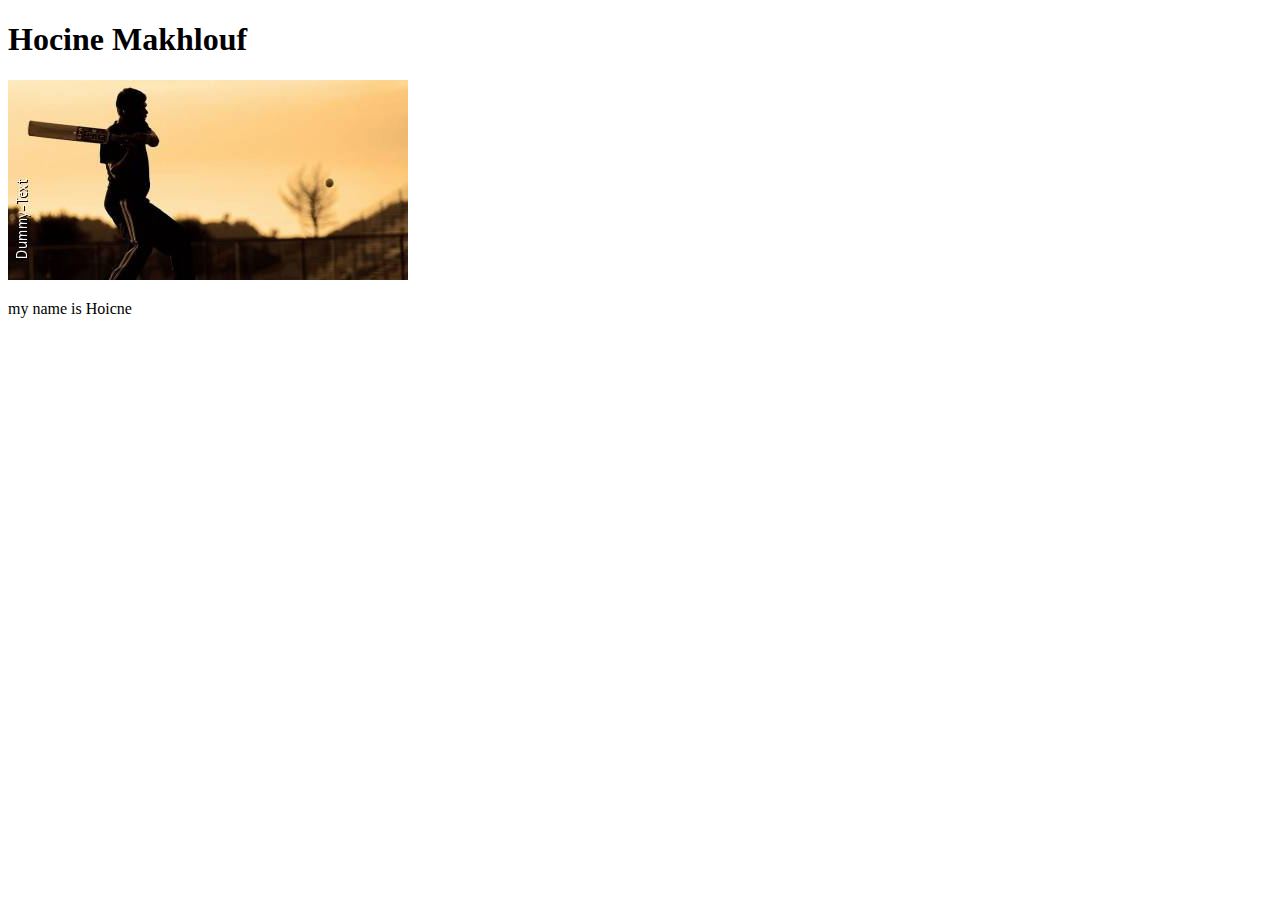
==== index.html @ 514820ee "update" ====
<!DOCTYPE html>
<html lang="en-us">
<head>
  <meta charset="UTF-8">
  <title> Hocine's profile </title>
</head>

<body>
  <h1>Hocine Makhlouf</h1>
  <img src="download.jpg" alt="my picture">

  <p> my name is Hoicne </p>
</body>

</html>
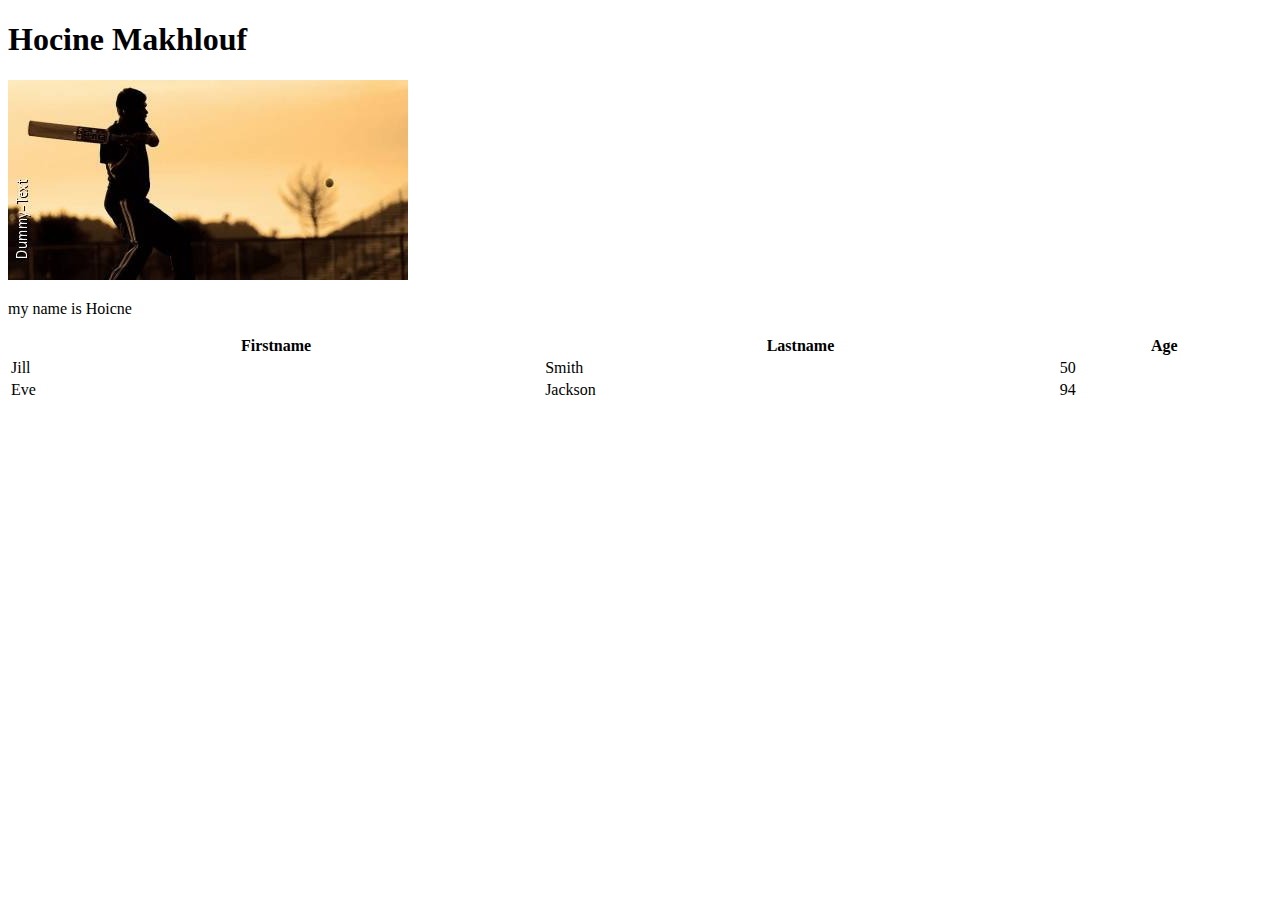
==== commit 378730da: "table" ====
--- a/index.html
+++ b/index.html
@@ -9,7 +9,27 @@
   <h1>Hocine Makhlouf</h1>
   <img src="download.jpg" alt="my picture">
 
+
   <p> my name is Hoicne </p>
+
+<table style="width:100%">
+  <tr>
+    <th>Firstname</th>
+    <th>Lastname</th> 
+    <th>Age</th>
+  </tr>
+  <tr>
+    <td>Jill</td>
+    <td>Smith</td> 
+    <td>50</td>
+  </tr>
+  <tr>
+    <td>Eve</td>
+    <td>Jackson</td> 
+    <td>94</td>
+  </tr>
+</table>
+
 </body>
 
 </html>
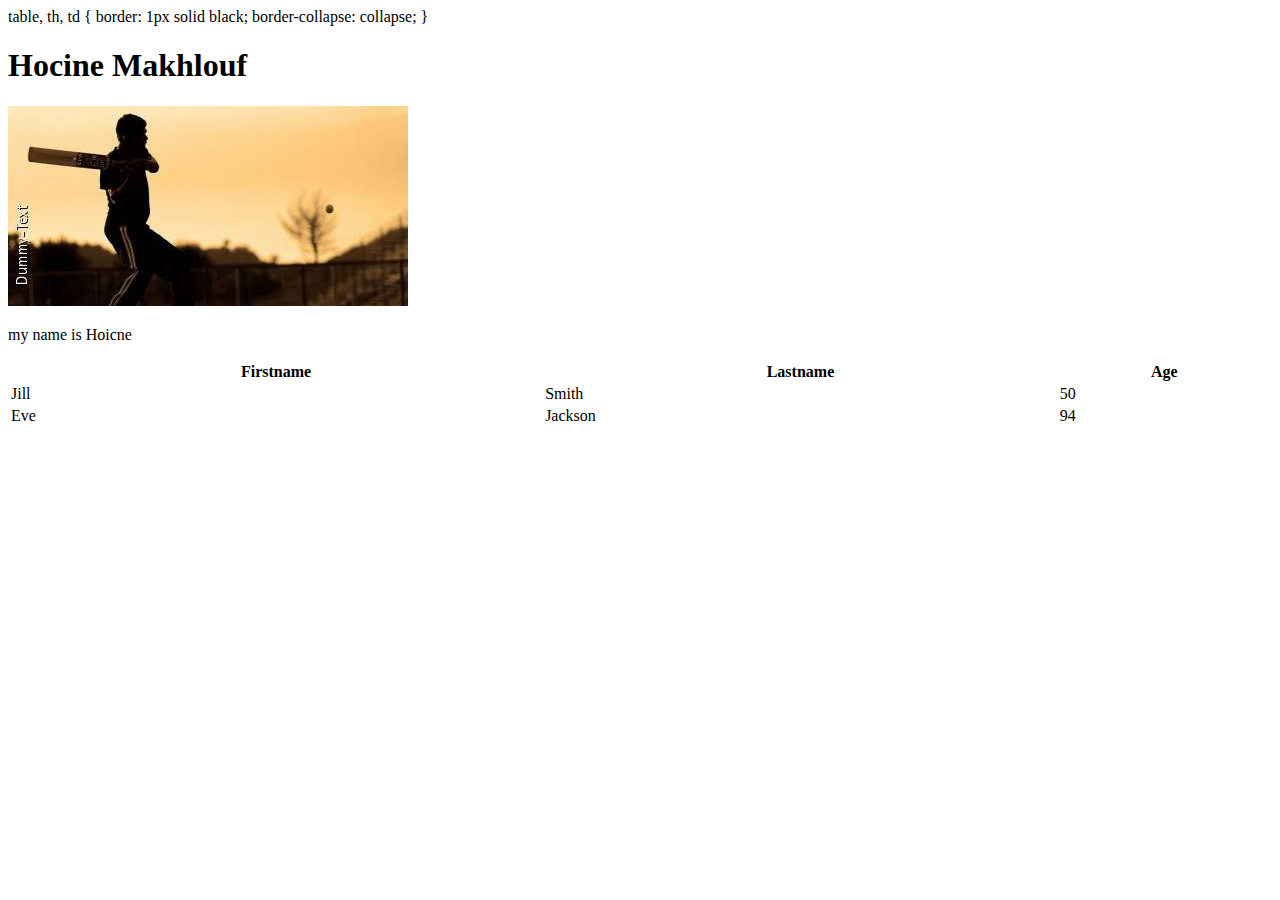
==== commit b790b751: "borders" ====
--- a/index.html
+++ b/index.html
@@ -3,6 +3,10 @@
 <head>
   <meta charset="UTF-8">
   <title> Hocine's profile </title>
+  table, th, td {
+    border: 1px solid black;
+    border-collapse: collapse;
+  }
 </head>
 
 <body>
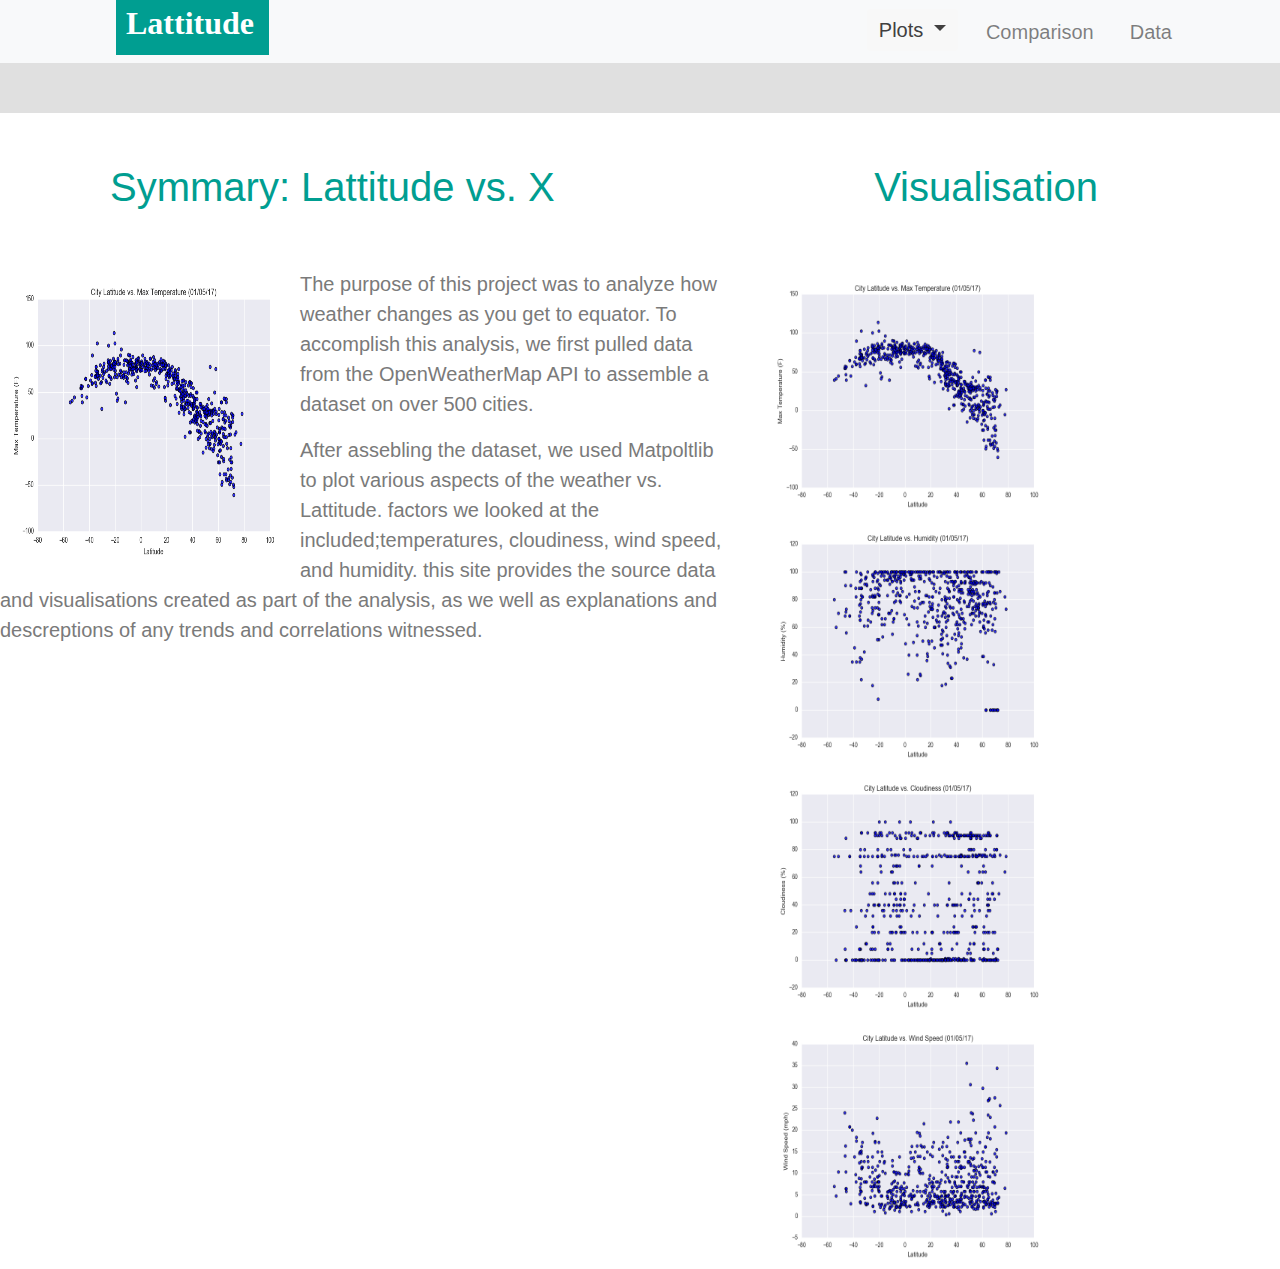
==== commit 454f2404: "vis dashboeard" ====
--- a/index.html
+++ b/index.html
@@ -1,39 +1,115 @@
 <!DOCTYPE html>
-<html lang="en-us">
+<html lang="en">
 <head>
-  <meta charset="UTF-8">
-  <title> Hocine's profile </title>
-  table, th, td {
-    border: 1px solid black;
-    border-collapse: collapse;
-  }
+    <meta charset="UTF-8">
+    <meta name="viewport" content="width=device-width, initial-scale=1.0">
+    <meta http-equiv="X-UA-Compatible" content="ie=edge">
+    
+    <title>Document</title>
+    
+    <link rel="stylesheet" href="https://stackpath.bootstrapcdn.com/bootstrap/4.3.1/css/bootstrap.min.css" integrity="sha384-ggOyR0iXCbMQv3Xipma34MD+dH/1fQ784/j6cY/iJTQUOhcWr7x9JvoRxT2MZw1T" crossorigin="anonymous">
+    <link rel="stylesheet" type="text/css" href="style.css">
 </head>
+<!-- Header & navbar -->
+<body>
+    <header class="header" role="banner">
+        <nav class="navbar navbar-expand-lg navbar-light bg-light">
+          <span class="navbar-brand mb-0 h6" href="index.html"> <h6>Lattitude</h6></span>
+          <button class="navbar-toggler" type="button" data-toggle="collapse" data-target="#navbarColor03" aria-controls="navbarColor03" aria-expanded="false" aria-label="Toggle navigation">
+            <span class="navbar-toggler-icon"></span>
+          </button>
+          <div class="collapse navbar-collapse" id="navbarColor03">
+            
+          <ul class="navbar-nav mr-auto">
+      
+            <li class="nav-item">
+                  
+              <div class="dropdown">
+                    
+                  <button class="btn btn-secondary dropdown-toggle" id="dropdownMenuButton" data-toggle="dropdown" aria-haspopup="true" aria-expanded="true">
+                    Plots
+                  </button>
+                  <div class="dropdown-menu" aria-labelledby="dropdownMenuButton">
+                    <a class="dropdown-item" href="vis_temperature.html">Max Temperature</a>
+                    <a class="dropdown-item" href="vis_humidity.html">Humidity</a>
+                    <a class="dropdown-item" href="vis_cloudiness.html">Cloudiness</a>
+                    <a class="dropdown-item" href="vis_windspeed.html">Wind Speed</a>
+    
+                  </div>
+              </div>
+      
+            </li>
+              <li class="nav-item">
+                <a class="nav-link" href="comparison.html">Comparison</a>
+              </li>
+              <li class="nav-item">
+                <a class="nav-link" href="#">Data</a>
+              </li>
+            </ul>
+          </div>
+        </nav>
+    </header>
 
-<body>
-  <h1>Hocine Makhlouf</h1>
-  <img src="download.jpg" alt="my picture">
+    <!--content & representations-->
+     
+    <!--<div class="container">-->
+       
+        <div class="row">
+            <div class="col-xl-7">
+              <h1>Symmary: Lattitude vs. X</h1>
+            
+              <p>
+              <img src="Resources/assets/images/Fig1.png" alt="max Temperature" style="float:left;width:300px;height:300px;">
+              <a>The purpose of this project was to analyze how weather changes as you get to equator.
+              To accomplish this analysis, we first pulled data from the OpenWeatherMap API to assemble a dataset on over 500 cities.</a>
+            
+              <div><a2>After assebling the dataset, we used Matpoltlib to plot various aspects of the weather vs. Lattitude. factors we looked
+              at the included;temperatures, cloudiness, wind speed, and humidity.
+              this site provides the source data and visualisations created as part of the analysis, as we well as explanations and descreptions of
+              any trends and correlations witnessed.</a2></div>
+
+              </p>
+                
+            </div>
+            
+            <div class="col-xl-5">
+                
+              <h1>Visualisation</h1>
+              <a href="vis_temperature.html"><img src="Resources/assets/images/Fig1.png" alt="Temperature (F) vs Latitude" style="float:left;width: 300px;height:250px;"></a>
+              <a href="vis_humidity.html"><img src="Resources/assets/images/Fig2.png" alt="Humidity vs Latitude" style="float:left;width: 300px;height:250px;"></a>
+              <a href="vis_cloudiness.html"><img src="Resources/assets/images/Fig3.png" alt="Cloudiness vs Latitude" style="float:left;width: 300px;height:250px;"></a>
+              <a href="vis_windspeed.html"><img src="Resources/assets/images/Fig4.png" alt="Wind Speed vs Latitude" style="float:left;width: 300px;height:250px;"></a>
+            </div>
+ 
+        </div>
+      
+    
+    
+    
+
+    
 
 
-  <p> my name is Hoicne </p>
-
-<table style="width:100%">
-  <tr>
-    <th>Firstname</th>
-    <th>Lastname</th> 
-    <th>Age</th>
-  </tr>
-  <tr>
-    <td>Jill</td>
-    <td>Smith</td> 
-    <td>50</td>
-  </tr>
-  <tr>
-    <td>Eve</td>
-    <td>Jackson</td> 
-    <td>94</td>
-  </tr>
-</table>
-
+        
+    
+    
+        
+    
+    
+    
+    
+    
+    
+    
+    
+    
+    
+    
+    
+    
+    
+    <script src="https://code.jquery.com/jquery-3.3.1.slim.min.js" integrity="sha384-q8i/X+965DzO0rT7abK41JStQIAqVgRVzpbzo5smXKp4YfRvH+8abtTE1Pi6jizo" crossorigin="anonymous"></script>
+    <script src="https://cdnjs.cloudflare.com/ajax/libs/popper.js/1.14.7/umd/popper.min.js" integrity="sha384-UO2eT0CpHqdSJQ6hJty5KVphtPhzWj9WO1clHTMGa3JDZwrnQq4sF86dIHNDz0W1" crossorigin="anonymous"></script>
+    <script src="https://stackpath.bootstrapcdn.com/bootstrap/4.3.1/js/bootstrap.min.js" integrity="sha384-JjSmVgyd0p3pXB1rRibZUAYoIIy6OrQ6VrjIEaFf/nJGzIxFDsf4x0xIM+B07jRM" crossorigin="anonymous"></script>
 </body>
-
-</html>
+</html>--- a/style.css
+++ b/style.css
@@ -0,0 +1,110 @@
+/*Button*/
+.btn{
+    background-color: rgb(248, 248, 248);
+    border-width:5px;  
+    border-style:none;
+    font-size: 20px;
+    font-family: Arial, Helvetica, sans-serif;
+    color:rgb(65, 64, 64);
+}
+
+
+/*Navbar*/
+.navbar-brand {
+    background-color: rgb(0, 158, 145);
+    font-family: "Times New Roman", Times, serif;
+    margin-left: 100px;
+    margin-top: -9px;   
+}
+
+nav{
+height: 63px;
+
+}
+
+h6{
+    color:white;
+    font-size:2.5vw;
+    font-weight: bold;
+    
+    padding-left: 10px; 
+    padding-right: 15px;  
+}
+
+ul {
+position: absolute;
+/*position: -ms-page*/
+right: 100px;
+font-size: 20px;
+font-family: Arial, Helvetica, sans-serif;
+
+}
+
+a.nav-link{
+    margin-left: 20px;
+    color:rgb(0, 0, 0);
+}
+
+div.container{
+    background-color: gray;
+    
+}
+
+
+
+
+img {
+    float: left;
+  }
+
+a{
+   
+    font-size: 20px;
+    padding-top: 500px
+
+    
+    
+}
+
+a2{
+    
+    font-size: 20px;
+    color: rgb(122, 122, 122)
+    
+}
+p{
+    color: rgb(122, 122, 122);
+    font-family: Arial, Helvetica, sans-serif;
+}
+
+div.row{
+    padding-top: 50px
+}
+
+h1{
+    padding-top:50px;
+    margin-left: 60px
+}
+
+h1{
+    color: rgb(0, 158, 145);
+    padding: 50px;
+}
+
+
+
+
+
+.col-xl-5{
+    background-color: white;
+    
+}
+
+.col-xl-7{
+    background-color: white;
+    
+}
+
+body{
+    background-color: rgb(224, 224, 224)
+}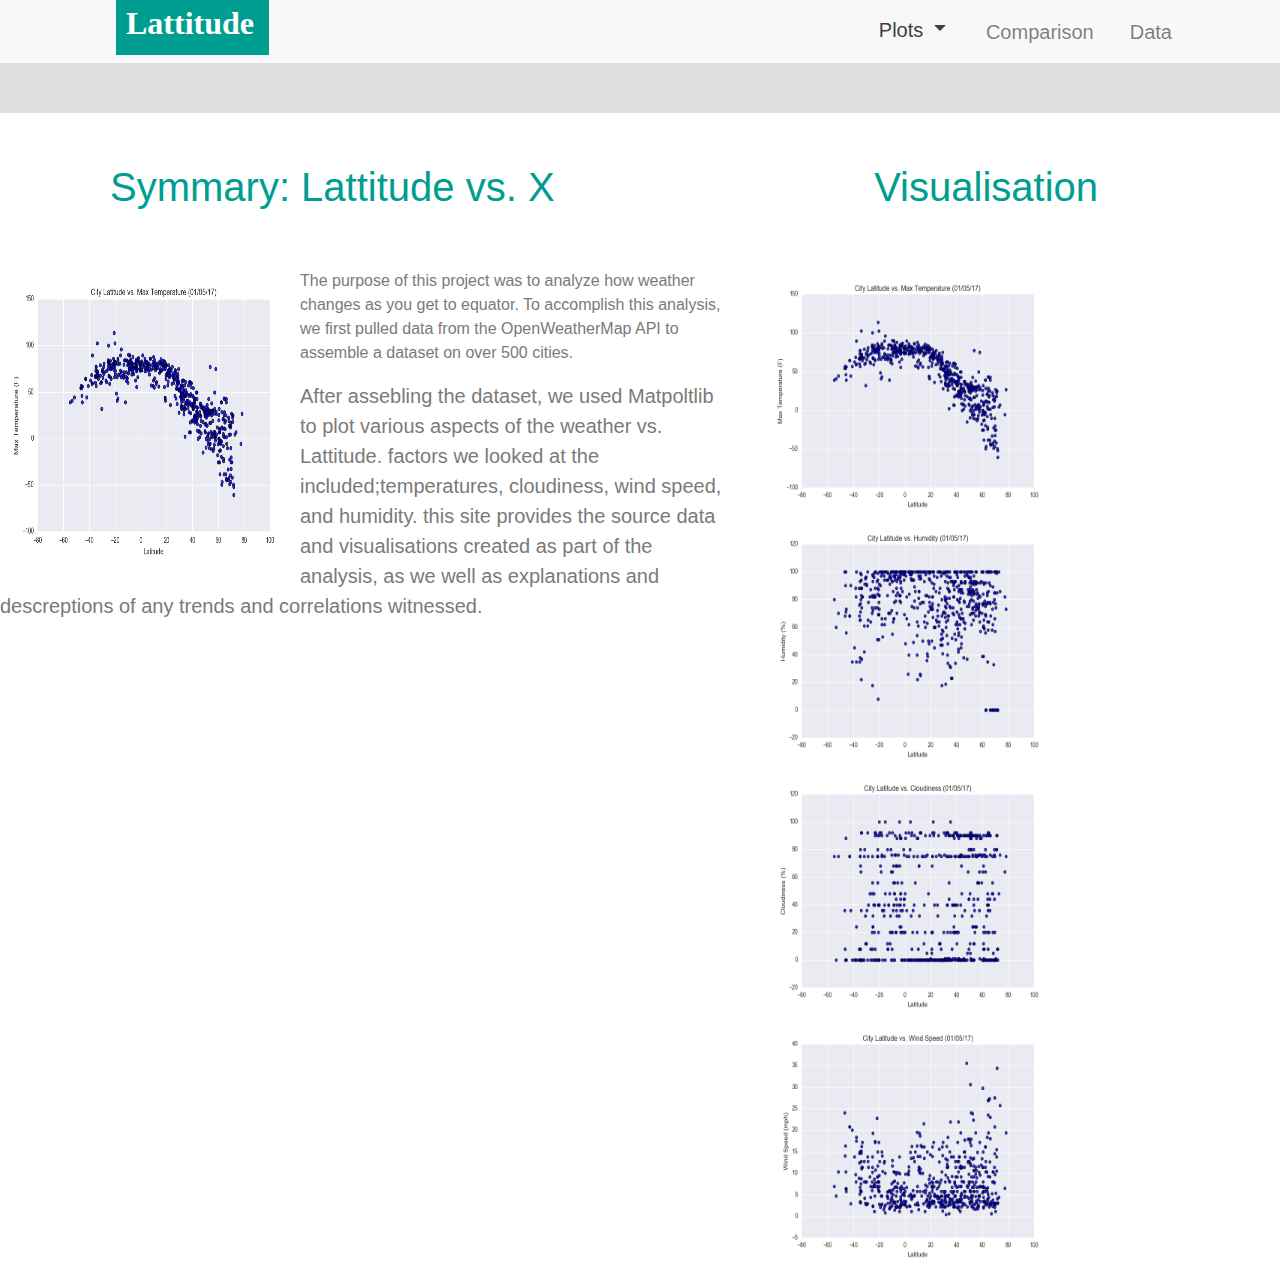
==== commit 491a9377: "indext" ====
--- a/index.html
+++ b/index.html
@@ -5,7 +5,7 @@
     <meta name="viewport" content="width=device-width, initial-scale=1.0">
     <meta http-equiv="X-UA-Compatible" content="ie=edge">
     
-    <title>Document</title>
+    <title>Latitude Project</title>
     
     <link rel="stylesheet" href="https://stackpath.bootstrapcdn.com/bootstrap/4.3.1/css/bootstrap.min.css" integrity="sha384-ggOyR0iXCbMQv3Xipma34MD+dH/1fQ784/j6cY/iJTQUOhcWr7x9JvoRxT2MZw1T" crossorigin="anonymous">
     <link rel="stylesheet" type="text/css" href="style.css">
@@ -14,7 +14,7 @@
 <body>
     <header class="header" role="banner">
         <nav class="navbar navbar-expand-lg navbar-light bg-light">
-          <span class="navbar-brand mb-0 h6" href="index.html"> <h6>Lattitude</h6></span>
+          <a href="index.html"><span class="navbar-brand mb-0 h6"> <h6>Lattitude</h6></span></a>
           <button class="navbar-toggler" type="button" data-toggle="collapse" data-target="#navbarColor03" aria-controls="navbarColor03" aria-expanded="false" aria-label="Toggle navigation">
             <span class="navbar-toggler-icon"></span>
           </button>
@@ -43,7 +43,7 @@
                 <a class="nav-link" href="comparison.html">Comparison</a>
               </li>
               <li class="nav-item">
-                <a class="nav-link" href="#">Data</a>
+                <a class="nav-link" href="data.html">Data</a>
               </li>
             </ul>
           </div>
--- a/style.css
+++ b/style.css
@@ -57,14 +57,11 @@
     float: left;
   }
 
-a{
-   
-    font-size: 20px;
-    padding-top: 500px
+
 
     
     
-}
+
 
 a2{
     
@@ -83,13 +80,12 @@
 
 h1{
     padding-top:50px;
-    margin-left: 60px
-}
-
-h1{
+    margin-left: 60px;
     color: rgb(0, 158, 145);
     padding: 50px;
 }
+
+
 
 
 
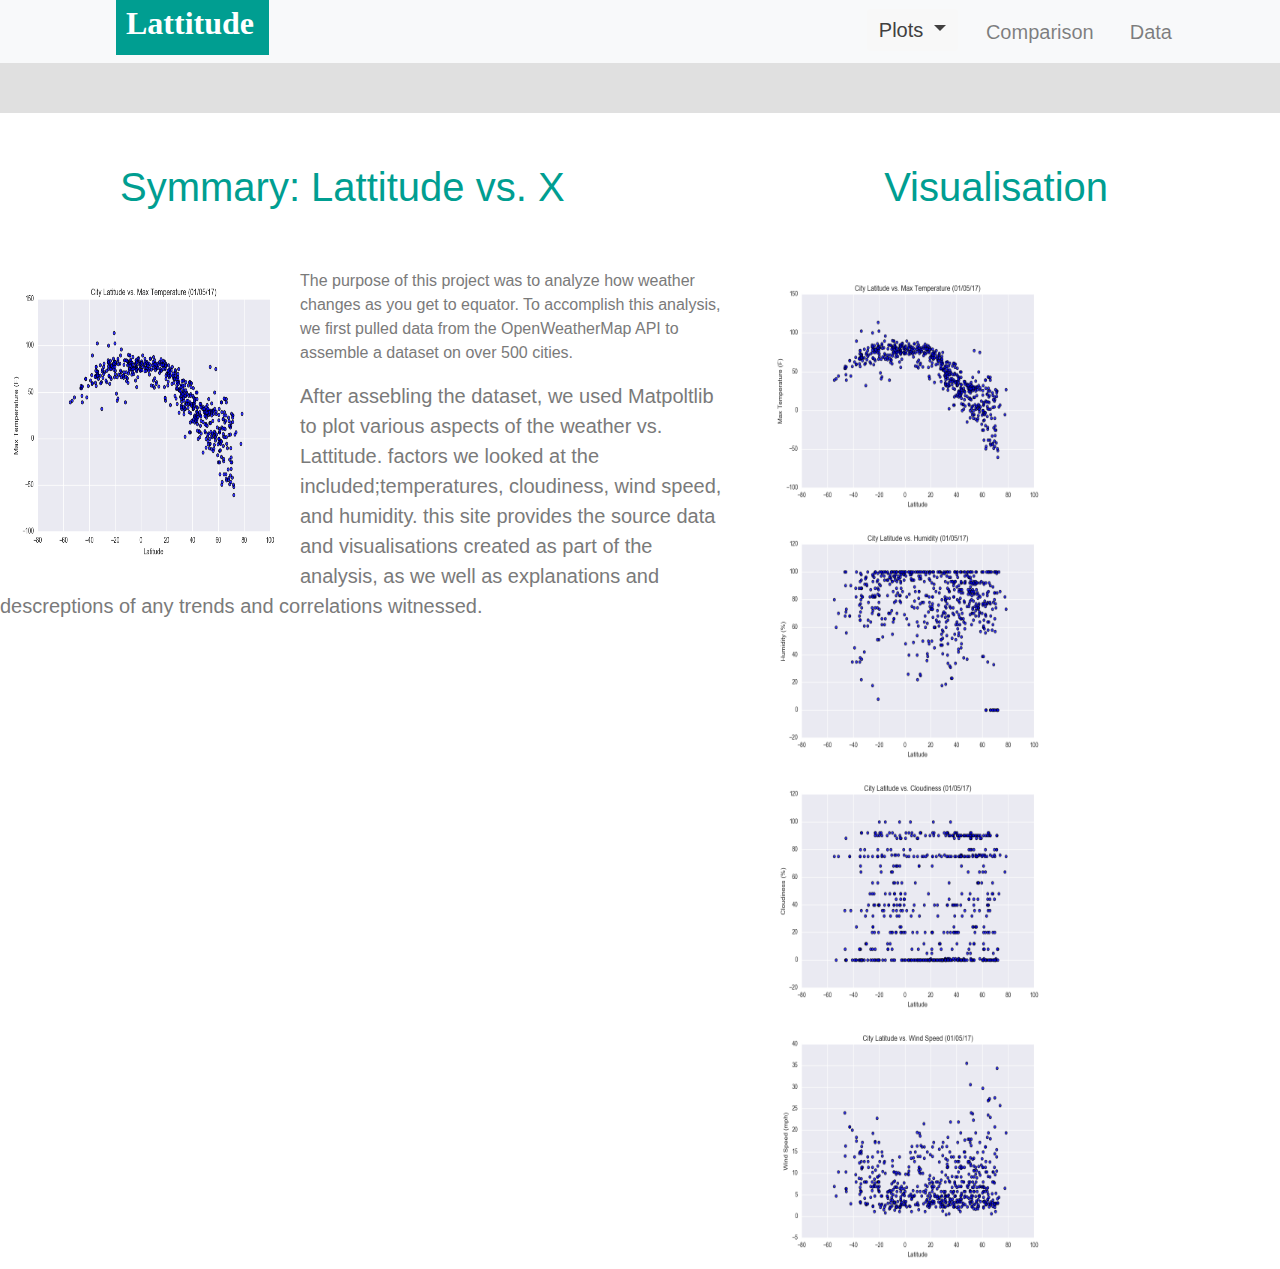
==== commit ec5e58d8: "update" ====
--- a/index.html
+++ b/index.html
@@ -14,7 +14,7 @@
 <body>
     <header class="header" role="banner">
         <nav class="navbar navbar-expand-lg navbar-light bg-light">
-          <a href="index.html"><span class="navbar-brand mb-0 h6"> <h6>Lattitude</h6></span></a>
+          <a href="index.html"><span class="navbar-brand mb-0 h6"><h6>Lattitude</h6></span></a>
           <button class="navbar-toggler" type="button" data-toggle="collapse" data-target="#navbarColor03" aria-controls="navbarColor03" aria-expanded="false" aria-label="Toggle navigation">
             <span class="navbar-toggler-icon"></span>
           </button>
--- a/style.css
+++ b/style.css
@@ -45,10 +45,6 @@
     color:rgb(0, 0, 0);
 }
 
-div.container{
-    background-color: gray;
-    
-}
 
 
 
@@ -80,9 +76,9 @@
 
 h1{
     padding-top:50px;
-    margin-left: 60px;
+    margin-left: 120px;
     color: rgb(0, 158, 145);
-    padding: 50px;
+    padding-bottom: 50px;
 }
 
 
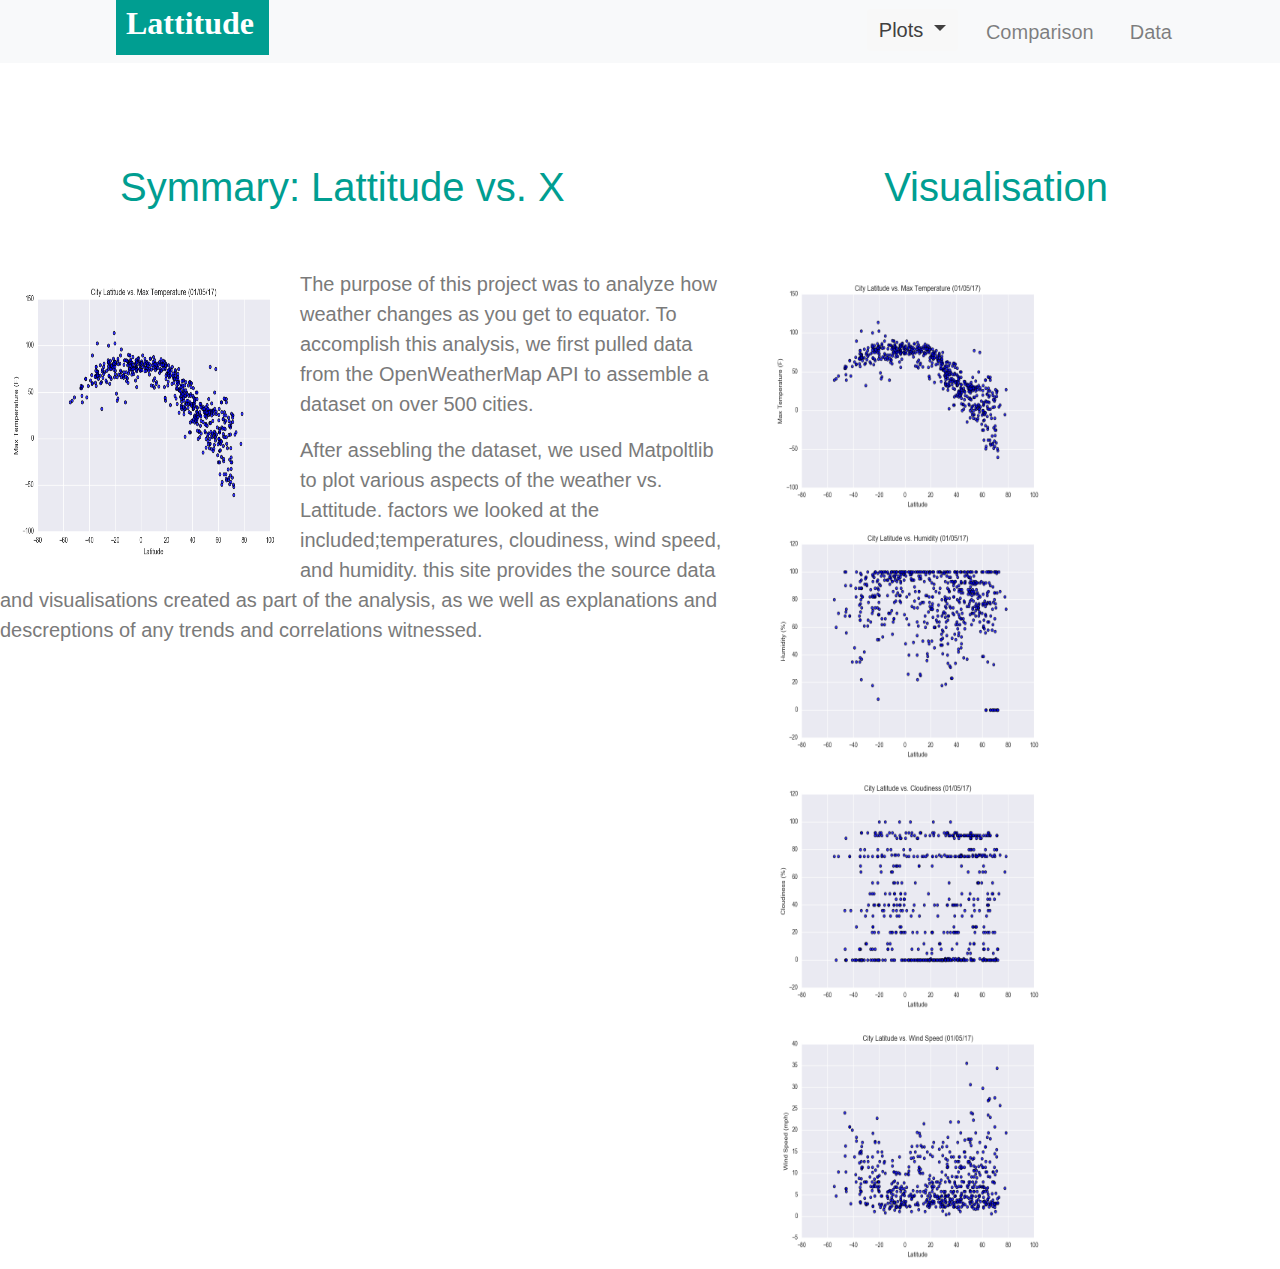
==== commit 898f2e7a: "final" ====
--- a/index.html
+++ b/index.html
@@ -60,8 +60,8 @@
             
               <p>
               <img src="Resources/assets/images/Fig1.png" alt="max Temperature" style="float:left;width:300px;height:300px;">
-              <a>The purpose of this project was to analyze how weather changes as you get to equator.
-              To accomplish this analysis, we first pulled data from the OpenWeatherMap API to assemble a dataset on over 500 cities.</a>
+              <a2>The purpose of this project was to analyze how weather changes as you get to equator.
+              To accomplish this analysis, we first pulled data from the OpenWeatherMap API to assemble a dataset on over 500 cities.</a2>
             
               <div><a2>After assebling the dataset, we used Matpoltlib to plot various aspects of the weather vs. Lattitude. factors we looked
               at the included;temperatures, cloudiness, wind speed, and humidity.
--- a/style.css
+++ b/style.css
@@ -98,5 +98,10 @@
 }
 
 body{
-    background-color: rgb(224, 224, 224)
+    background-color: white
+}
+
+
+table{
+    background-color: white;
 }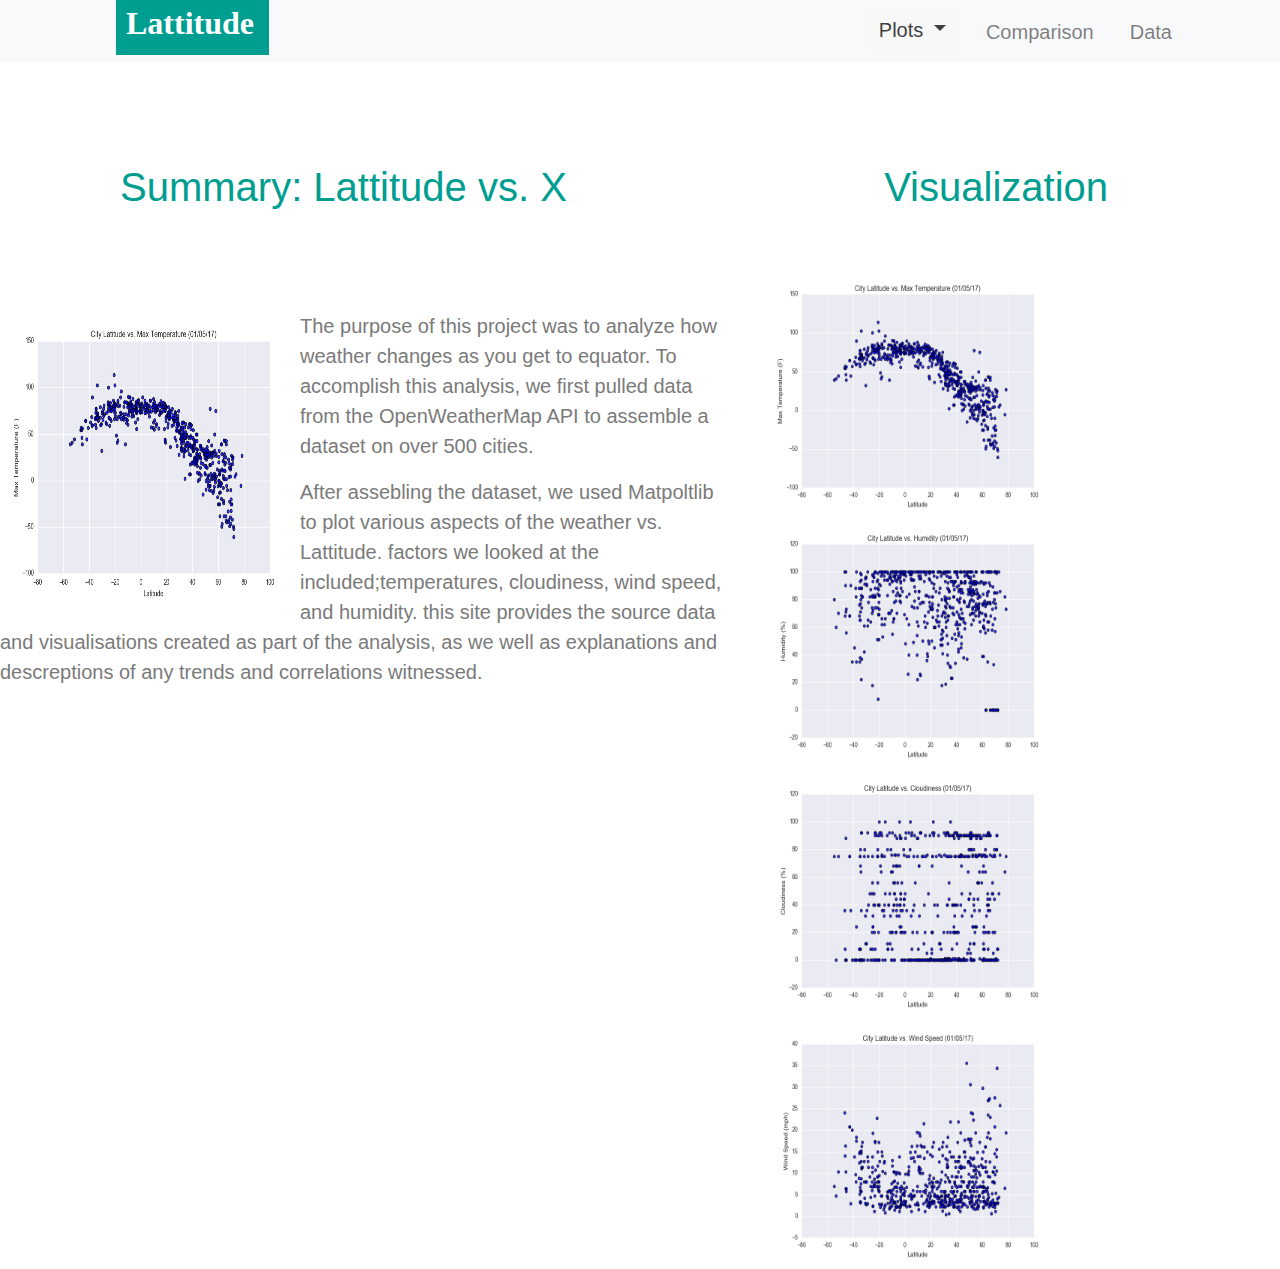
==== commit f7956edb: "images" ====
--- a/index.html
+++ b/index.html
@@ -56,7 +56,7 @@
        
         <div class="row">
             <div class="col-xl-7">
-              <h1>Symmary: Lattitude vs. X</h1>
+              <h1>Summary: Lattitude vs. X</h1>
             
               <p>
               <img src="Resources/assets/images/Fig1.png" alt="max Temperature" style="float:left;width:300px;height:300px;">
@@ -74,7 +74,7 @@
             
             <div class="col-xl-5">
                 
-              <h1>Visualisation</h1>
+              <h1>Visualization</h1>
               <a href="vis_temperature.html"><img src="Resources/assets/images/Fig1.png" alt="Temperature (F) vs Latitude" style="float:left;width: 300px;height:250px;"></a>
               <a href="vis_humidity.html"><img src="Resources/assets/images/Fig2.png" alt="Humidity vs Latitude" style="float:left;width: 300px;height:250px;"></a>
               <a href="vis_cloudiness.html"><img src="Resources/assets/images/Fig3.png" alt="Cloudiness vs Latitude" style="float:left;width: 300px;height:250px;"></a>
--- a/style.css
+++ b/style.css
@@ -68,6 +68,7 @@
 p{
     color: rgb(122, 122, 122);
     font-family: Arial, Helvetica, sans-serif;
+    margin-top: 50px
 }
 
 div.row{
